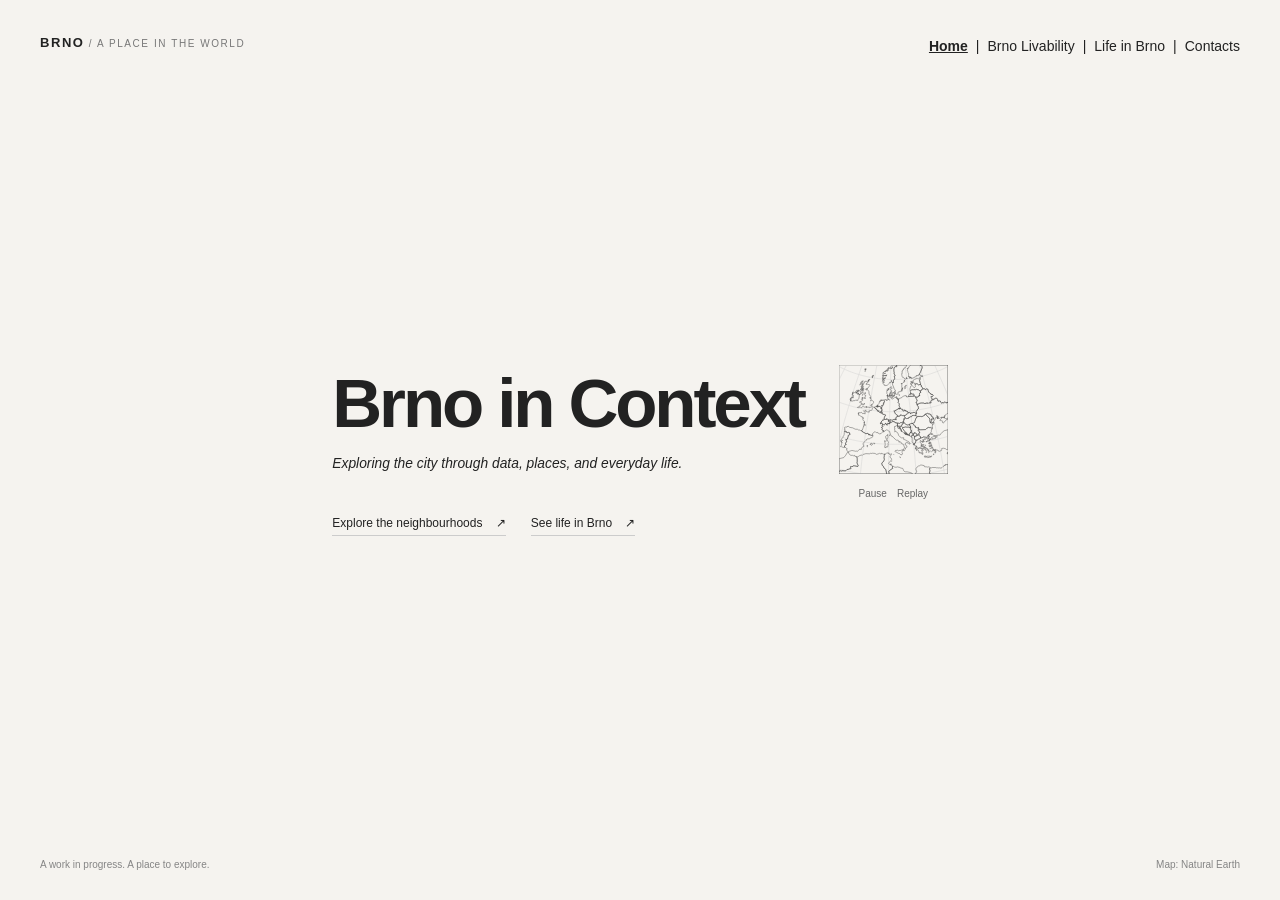
==== index.html @ 35dcf613 "Initial Brno in Context website" ====
<!DOCTYPE html>
<html lang="en">
<head>
    <meta charset="UTF-8">
    <meta name="viewport" content="width=device-width, initial-scale=1.0">
    <meta name="description" content="Brno in Context. Explore its neighbourhoods, everyday life and the trade-offs that make a place feel like home.">
    <title>Brno in Context</title>
    <link rel="stylesheet" href="style.css">
    <link rel="stylesheet" href="home.css?v=20261103-square">
    <script defer src="vendor/d3.v7.min.js"></script>
    <script defer src="home-globe.js?v=20261103-thin"></script>
</head>
<body class="home-page">
    <header class="site-header home-header">
        <a class="home-wordmark" href="index.html" aria-label="Home">BRNO<span> / A PLACE IN THE WORLD</span></a>
        <nav class="top-nav" aria-label="Main navigation">
            <a href="index.html" class="active-page" aria-current="page">Home</a><span aria-hidden="true">|</span>
            <a href="brno-livability.html">Brno Livability</a><span aria-hidden="true">|</span>
            <a href="life-in-brno.html">Life in Brno</a><span aria-hidden="true">|</span>
            <a href="contacts.html">Contacts</a>
        </nav>
    </header>
    <main class="home-hero">
        <section class="home-intro" aria-labelledby="home-title">
            <h1 id="home-title">Brno in Context</h1>
            <p class="home-description"><em>Exploring the city through data, places, and everyday life.</em></p>
        </section>
        <section class="home-journey" aria-label="From the world to Brno">
            <div id="globe-stage" class="globe-stage">
                <canvas id="home-globe" role="img" aria-label="A rotating globe zooms from the world to Europe, the Czech Republic, and Brno.">Brno is in the Czech Republic, in central Europe.</canvas>
                <div id="brno-pin" class="brno-pin" hidden>
                    <svg width="30" height="39" viewBox="0 0 30 39" aria-hidden="true"><path d="M15 38C12 33 1 22 1 15a14 14 0 0 1 28 0c0 7-11 18-14 23Z" fill="#c93c32" stroke="#f5f3ef" stroke-width="2"/><circle cx="15" cy="15" r="4.5" fill="#f5f3ef"/></svg>
                    <span>Brno<small>49.1951° N · 16.6068° E</small></span>
                </div>
                <p id="globe-fallback" hidden>Brno, Czech Republic<br><small>The globe could not load. You can still explore the pages on the left.</small></p>
            </div>
            <div class="journey-footer">
                <ol class="journey-steps" aria-label="Journey stages"><li data-stage="0" class="is-current">World</li><li data-stage="1">Europe</li><li data-stage="2">Czech Republic</li><li data-stage="3">Brno</li></ol>
                <div class="journey-controls"><button id="globe-pause" type="button" disabled>Pause</button><button id="globe-replay" type="button" disabled>Replay</button><button id="globe-skip" type="button" disabled>Go to Brno</button></div>
            </div>
            <p id="globe-status" class="home-sr-only" role="status" aria-live="polite">Loading the globe.</p>
        </section>
        <div class="home-links">
            <a href="brno-livability.html">Explore the neighbourhoods <span aria-hidden="true">↗</span></a>
            <a href="life-in-brno.html">See life in Brno <span aria-hidden="true">↗</span></a>
        </div>
    </main>
    <footer class="home-footer"><span>A work in progress. A place to explore.</span><a href="https://www.naturalearthdata.com/" target="_blank" rel="noopener">Map: Natural Earth</a></footer>
</body>
</html>
---- style.css ----
body {
    margin: 0;
    padding: 30px 40px;
    font-family: Arial, sans-serif;
    box-sizing: border-box;
    background-color: #f5f3ef;
}



.site-header {
    display: flex;
    justify-content: space-between;
    align-items: flex-start;
    padding: 0px;
    margin-bottom: 20px;
}

.site-header h1 {
    margin: 0;
}

.top-nav {
    display: flex;
    align-items: center;
    gap: 8px;
    font-size: 14px;
    padding-top: 8px;
}

.top-nav a {
    color: #222222;
    text-decoration: none;
}

.top-nav a:hover {
    text-decoration: underline;
}

.top-nav .active-page {
    font-weight: bold;
    text-decoration: underline;
    color: #3100e1
}

.title-tagline {
    display: block;
    font-size: 0.45em;
    font-weight: normal;
    margin-top: 5px;
}


/* MAIN TWO-COLUMN LAYOUT */

.livability-layout {
    display: grid;
    grid-template-columns: minmax(0, 7fr) minmax(0, 13fr);
    gap: 30px;
    align-items: stretch;
}


/* LEFT COLUMN */

.sidebar {
    display: flex;
    flex-direction: column;
    justify-content: flex-start;
    min-width: 0;
}


/* FILTER BUTTON AREA */

.filters {
    display: flex;
    flex-wrap: wrap;
    gap: 6px;
}

/* Absorb spare space on the last wrapped row without stretching its tabs. */
.filters::after {
    content: "";
    flex: 999 1 0;
}

.filter-row {
    display: contents;
}

.filters button, .journal-filters button {
    flex: 1 0 auto;
    border: 1px solid #222;
    background: transparent;
    padding: 4px 10px;
    border-radius: 20px;
    cursor: pointer;
}

.filters button[data-factor="cultural_cov_score"] {
    flex: 0 0 auto;
}

.filters button.active, .journal-filters button.is-active {
    background: #dbeafe;
    border-color: #93c5fd;
}


/* overall score card destails */
.overall-card {
    margin-top: 40px;
    padding: 18px;
    border: 1px solid #cccccc;
    border-radius: 12px;
    background: rgba(255, 255, 255, 0.3);
    box-sizing: border-box;
    width: 100%;
}

.overall-card h3 {
    margin: 0 0 16px;
    font-size: 16px;
}

.overall-row {
    display: flex;
    justify-content: space-between;
    align-items: center;
    margin-bottom: 10px;
    font-size: 12px;
}

.mini-rating {
    display: flex;
    gap: 3px;
}

.mini-block {
    width: 12px;
    height: 6px;
    border-radius: 4px;
    background: #dddddd;
}

.mini-block.active {
    background: #222222;
}

/* DESCRIPTION */

.factor-info {
    margin-top: auto;
    max-width: 400px;
    padding-top: 30px;
}

.factor-info h2 {
    margin: 0 0 10px;
    font-size: 20px;
}

.factor-info p {
    margin: 0;
    font-size: 14px;
    line-height: 1.5;
}


/* RIGHT COLUMN */

.map-column {
    min-width: 0;
}

#map {
    width: 100%;
    height: 750px;
}


/* LEGEND */

.legend {
    width: 100%;
    margin-top: 30px;
}

.legend-group {
    width: 250px;
    margin-left: auto;
    margin-top: 7px;
}

.legend-scale,
.legend-labels {
    display: grid;
    grid-template-columns: repeat(5, 1fr);
    width: 100%;
}

.legend-group-color {
    display: flex;
    justify-content: center;
    gap: 2px;
}

.legend-square {
    width: 8px;
    height: 8px;
    display: block;
}

.legend-labels {
    margin-top: 4px;
}

.legend-labels span {
    text-align: center;
    white-space: nowrap;
    font-size: 10px;
    line-height: 1;
    font-style: italic;
}

.legend-1 {
    background: #d73027;
}

.legend-2 {
    background: #fc8d59;
}

.legend-3 {
    background: #fee08b;
}

.legend-4 {
    background: #91cf60;
}

.legend-5 {
    background: #1a9850;
}


/* LIFE IN BRNO PAGE */

.life-page {
    padding: 0;
}

.life-page h2 {
    margin-bottom: 5px;
}

.life-intro {
    margin-top: 0;
    margin-bottom: 10;
    margin-left: 0;
    font-size: 14px;
    font-style: italic;
}

.life-categories {
    display: flex;
    font-size: 13px;
    gap: 10px;
    margin-bottom: 50px;
}

.life-category {
    border: 1px solid #222;
    background: transparent;
    padding: 4px 10px;
    border-radius: 20px;
    cursor: pointer;

    color: #222222;
    text-decoration: none;
}

.life-category:hover {
    background: #dbeafe;
}

.life-section {
    margin-bottom: 70px;
}


.life-active {
    background: #dbeafe;
    border-color: #93c5fd;
}
/* END LIFE IN BRNO PAGE */

.map-status { margin: 0 0 10px; font-size: 13px; color: #444; }
.score-overlay-control { background: #fff; color: #222; }
.score-overlay-control label { display: flex; align-items: center; gap: 7px; padding: 10px 12px; cursor: pointer; font: 13px Arial, sans-serif; }
.score-overlay-control input { margin: 0; accent-color: #2457c5; }
.load-error { color: #a12d23; }
.filters button:disabled { opacity: 0.5; cursor: wait; }
.method-note { margin-top: 16px; font-size: 13px; line-height: 1.5; }
.method-note summary { cursor: pointer; text-decoration: underline; }
.method-note p { margin-top: 10px; font-size: 12px; }
.popup-coverage { margin-top: 10px; font-size: 12px; line-height: 1.6; }
.popup-factor { margin-top: 6px; }
.popup-rating { display: flex; gap: 4px; margin: 8px 0; }
.rating-block { width: 20px; height: 7px; border-radius: 4px; background: #ddd; }
.rating-block.active { background: #222; }
.no-data { color: #555; font-size: 11px; }
.legend-no-data { display: flex; justify-content: flex-end; align-items: center; gap: 5px; margin-top: 8px; font-size: 11px; }
.legend-no-data span { width: 10px; height: 10px; background: #b8b8b8; }
.location-controls { margin-top: 12px; padding: 12px; background: #fff9; border: 1px solid #ddd; border-radius: 8px; font-size: 13px; }
.location-controls label { cursor: pointer; }
.location-controls p { margin: 8px 0 0; color: #555; font-size: 12px; }
.location-legend { display: flex; flex-wrap: wrap; gap: 12px; margin-top: 8px; }
.location-legend > span { display: inline-flex; gap: 5px; align-items: center; font-size: 12px; }
.location-legend i { width: 10px; height: 10px; border-radius: 50%; }
#retry-locations { margin-top: 8px; cursor: pointer; }

.area-search { margin-bottom: 24px; }
.walking-explorer { margin-bottom: 20px; padding: 12px; border: 1px solid #ccc; border-radius: 10px; }
.walking-explorer summary { cursor: pointer; font-size: 14px; font-weight: bold; }
.walking-explorer form { margin-top: 12px; }
.walking-explorer label { display: block; font-size: 12px; margin-bottom: 6px; }
.pin-actions { display: flex; gap: 8px; }
.pin-actions button, #retry-routing { padding: 7px 10px; border: 1px solid #999; border-radius: 7px; background: #fff; cursor: pointer; }
#drop-pin[aria-pressed="true"] { background: #dbeafe; border-color: #2457c5; }
.placing-pin, .placing-pin .leaflet-interactive { cursor: crosshair !important; }
#walk-origin { font-size: 12px; font-weight: bold; overflow-wrap: anywhere; }
#walk-results { max-height: 360px; overflow-y: auto; }
.walk-group h4 { margin: 14px 0 6px; font-size: 13px; }
.walk-group p { font-size: 12px; }
.walk-group button { display: grid; grid-template-columns: minmax(0, 1fr) auto; gap: 4px 8px; width: 100%; padding: 8px; margin-bottom: 5px; border: 1px solid #ccc; background: #fff; border-radius: 6px; text-align: left; cursor: pointer; font-size: 12px; }
.walk-group button[aria-pressed="true"] { background: #e9effb; border-color: #2457c5; }
.walk-group small { grid-column: 1 / -1; color: #555; }
.address-results { list-style: none; padding: 0; max-height: 220px; overflow-y: auto; }
.address-results:empty { display: none; }
.address-results button { width: 100%; text-align: left; padding: 8px; background: white; border: 1px solid #ddd; cursor: pointer; font-size: 12px; }
.area-search label { display: block; font-size: 14px; font-weight: bold; margin-bottom: 8px; }
.search-controls { display: flex; gap: 6px; }
.search-controls input { min-width: 0; width: 100%; box-sizing: border-box; padding: 10px; border: 1px solid #999; border-radius: 8px; font: inherit; font-size: 14px; background: #fff; }
.search-controls button, .comparison-heading button { border: 1px solid #aaa; border-radius: 8px; padding: 7px 12px; background: #fff; cursor: pointer; }
.search-controls button:disabled { opacity: 0.5; cursor: wait; }
.search-status, .selection-status { font-size: 12px; line-height: 1.5; color: #555; margin: 8px 0; }
.search-results { list-style: none; margin: 8px 0 0; padding: 4px; border: 1px solid #ccc; border-radius: 8px; background: white; max-height: 220px; overflow-y: auto; }
.search-results button { width: 100%; padding: 9px; text-align: left; border: 0; border-radius: 4px; background: transparent; cursor: pointer; font: inherit; font-size: 14px; }
.search-results button:hover, .search-results button:focus-visible { background: #e9effb; }
button:focus-visible, input:focus-visible { outline: 2px solid #2457c5; outline-offset: 3px; }
.search-controls input:focus-visible { outline-offset: 0; }
.comparison-heading { display: flex; gap: 8px; justify-content: space-between; align-items: flex-start; }
.comparison-heading h3 { margin-bottom: 4px; overflow-wrap: anywhere; }
.comparison-heading button { font-size: 12px; }
.selected-areas { display: flex; flex-direction: column; gap: 6px; margin: 14px 0; }
.selected-areas:empty { display: none; }
.selection-0 { --selection-color: #2457c5; }
.selection-1 { --selection-color: #8b35a8; }
.selected-area { display: flex; justify-content: space-between; border-left: 4px solid var(--selection-color); background: #fff; border-radius: 4px; }
.selected-area button { border: none; background: transparent; cursor: pointer; padding: 8px; font-size: 13px; text-align: left; color: #222; }
.selected-area button:first-child { flex: 1; min-width: 0; overflow-wrap: anywhere; }
.selected-area strong { color: var(--selection-color); margin-right: 5px; }
.selected-area button:last-child { font-size: 20px; min-width: 36px; text-align: center; }
.comparison-table { width: 100%; table-layout: fixed; border-collapse: collapse; font-size: 12px; }
.comparison-table caption { text-align: left; color: #555; padding-bottom: 10px; }
.comparison-table th, .comparison-table td { padding: 10px 5px; vertical-align: top; border-bottom: 1px solid #ddd; overflow-wrap: anywhere; }
.comparison-table th { text-align: left; font-weight: normal; }
.comparison-table thead th { font-weight: bold; }
.comparison-table thead th:not(:first-child) { color: var(--selection-color); }
.comparison-table .current-factor { background: #e9effb; }
.score-value { font-weight: bold; white-space: nowrap; }
.score-value > span { font-weight: normal; color: #666; font-size: 10px; }
.score-bar { display: block; width: 100%; height: 4px; margin-top: 6px; background: #ddd; border-radius: 3px; overflow: hidden; }
.score-bar > span { display: block; height: 100%; background: #777; }
.higher-score .score-bar > span { background: #187343; }
.score-verdict { display: block; margin-top: 4px; font-size: 10px; color: #18673e; }
.score-rank { display: block; margin-top: 5px; font-size: 11px; color: #555; }
.priorities { margin-top: 14px; border: 1px solid #ccc; border-radius: 10px; padding: 10px; }
.priorities summary { cursor: pointer; font-size: 14px; font-weight: bold; }
.priority-prompt { margin-left: 6px; font-size: 11px; font-style: italic; font-weight: normal; color: #666; }
.priorities p { margin: 8px 0; font-size: 11px; line-height: 1.4; color: #555; }
.priority-guide { border-bottom: 1px solid #ddd; padding-bottom: 6px; }
.priority-row { display: grid; grid-template-columns: minmax(0, 1fr) minmax(60px, 1fr) minmax(65px, 0.85fr); align-items: center; gap: 8px; margin: 7px 0; font-size: 11px; }
.priority-row label { grid-column: 1; grid-row: 1; }
.priority-row output { grid-column: 3; grid-row: 1; color: #555; font-size: 10px; text-align: right; }
.priority-row input { grid-column: 2; grid-row: 1; min-width: 0; width: 100%; margin: 0; accent-color: #2457c5; }
#reset-priorities { background: #fff; padding: 5px 9px; border: 1px solid #aaa; border-radius: 7px; font-size: 11px; cursor: pointer; }

@media (max-width: 900px) {
    body { padding: 20px 16px; }
    .site-header { flex-direction: column; gap: 12px; }
    .livability-layout { grid-template-columns: 1fr; }
    .overall-card { margin-top: 20px; }
    .factor-info { max-width: none; }
    #map { height: 65vh; min-height: 360px; }
}

/* Keep the explorer inside the viewport; scroll its controls independently. */
body.livability-page {
    height: 100vh;
    height: 100dvh;
    overflow: hidden;
    display: flex;
    flex-direction: column;
}
.livability-page .site-header { flex: 0 0 auto; }
.livability-page .livability-layout {
    flex: 1;
    min-height: 0;
    grid-template-rows: minmax(0, 1fr);
    overflow: hidden;
}
.livability-page .sidebar {
    min-height: 0;
    overflow-y: auto;
    overflow-x: hidden;
    overscroll-behavior-y: contain;
    scrollbar-gutter: stable;
    padding: 3px 10px 16px 3px;
}
.livability-page .sidebar > * { flex-shrink: 0; }
.livability-page #walk-results { max-height: none; overflow: visible; }
.livability-page .map-column {
    min-height: 0;
    display: flex;
    flex-direction: column;
}
.livability-page #map { flex: 1; height: auto; min-height: 0; }
.livability-page .map-status,
.livability-page .legend-group { flex-shrink: 0; }
.livability-page .location-controls {
    flex-shrink: 0;
    box-sizing: border-box;
    max-height: 35%;
    overflow-y: auto;
}

@media (max-width: 900px) {
    .livability-page .livability-layout {
        grid-template-rows: minmax(0, 0.9fr) minmax(0, 1.1fr);
        gap: 14px;
    }
    .livability-page .site-header { margin-bottom: 12px; }
}

/* Factor explanation below the map; location controls sit above the scale. */
.map-footer {
    display: grid;
    grid-template-columns: minmax(0, 1fr) minmax(220px, 0.8fr);
    gap: 20px;
    margin-top: 12px;
    flex: 0 1 auto;
    min-height: 0;
    max-height: 40%;
    overflow-y: auto;
    overscroll-behavior-y: contain;
}
.map-footer .factor-info { margin: 0; padding: 0; max-width: none; }
.map-footer .factor-info h2 { font-size: 17px; }
.map-footer .factor-info p { font-size: 13px; }
.map-footer-controls { min-width: 0; display: flex; flex-direction: column; align-items: flex-end; }
.livability-page .map-footer .location-controls {
    width: 100%;
    margin: 0 0 10px;
    max-height: none;
    overflow: visible;
}
.map-footer .legend-group { max-width: 100%; margin-top: 0; }
@media (max-width: 600px) {
    .map-footer { grid-template-columns: minmax(0, 1fr); gap: 14px; }
}

/* Dated rental-cost comparison stays separate from the livability score. */
.filters button[data-factor="affordability"] { flex: 0 0 auto; }
.rent-summary { border: 1px solid #d4d9ce; border-radius: 10px; padding: 12px; margin: 12px 0 18px; }
.rent-summary h3 { font-size: 15px; margin: 0 0 6px; }
.rent-snapshot, .rent-method, .rent-card details { font-size: 12px; color: #52604d; }
.rent-cards { display: flex; flex-wrap: wrap; gap: 10px; }
.rent-card { flex: 1 1 130px; min-width: 0; padding: 8px 0; font-size: 13px; }
.rent-card p { margin: 7px 0; }
.rent-dot { display: inline-block; width: 11px; height: 11px; border: 1px solid #777; border-radius: 50%; margin-right: 6px; }
.rent-summary summary { cursor: pointer; }
.rent-tradeoff { font-size: 13px; line-height: 1.5; }
.rent-tradeoff small { display: block; color: #52604d; margin-top: 6px; }

/* Fade only basemap tiles over white; outlines, markers and routes stay crisp. */
.livability-page #map { background: #fff; }
.rent-price { margin: 9px 0; font-size: 17px; }
.rent-price small { display: block; font-size: 11px; font-weight: normal; color: #52604d; margin-top: 4px; line-height: 1.5; }

/* Compact data drawer anchored to the map's right edge. */
.map-column { position: relative; }
.map-topbar { display: flex; align-items: center; justify-content: space-between; gap: 12px; flex-shrink: 0; margin-bottom: 8px; }
.map-topbar .map-status { margin: 0; }
#about-data-toggle { flex-shrink: 0; padding: 6px 10px; font: inherit; font-size: 11px; color: #30392d; border: 1px solid #c7ccbf; border-radius: 5px; background: #f5f3ef; cursor: pointer; }
#about-data-toggle[aria-expanded="true"] { background: #e5e8de; }
.about-data-panel { position: absolute; right: 0; top: 40px; z-index: 1100; width: min(340px, 100%); max-height: calc(100% - 48px); overflow-y: auto; overscroll-behavior: contain; box-sizing: border-box; padding: 18px; border: 1px solid #d1d5c9; border-radius: 8px; background: #f5f3ef; box-shadow: 0 5px 22px #0002; font-size: 12px; line-height: 1.6; }
.about-data-panel[hidden] { display: none; }
.about-data-heading { display: flex; align-items: center; justify-content: space-between; gap: 12px; }
.about-data-heading h2 { font-size: 17px; margin: 0; }
#about-data-close { border: 0; background: transparent; font-size: 25px; width: 32px; height: 32px; cursor: pointer; color: #344537; }
.about-data-panel h3 { font-size: 13px; margin: 20px 0 5px; }
.about-data-panel ul { padding-left: 18px; }
.about-data-links a { color: #3c5940; }
#about-data-toggle:focus-visible, #about-data-close:focus-visible { outline: 2px solid #2457c5; outline-offset: 2px; }

.about-data-panel p:not(.about-data-links) {
    text-align: justify;
    text-align-last: left;
    text-justify: inter-word;
    hyphens: auto;
    overflow-wrap: break-word;
}
/* Narrow columns create large gaps when justified; preserve readable spacing. */
@media (max-width: 420px) {
    .about-data-panel p:not(.about-data-links) { text-align: left; }
}
---- home.css ----
.home-page { color: #222; min-height: 100vh; min-height: 100svh; display: flex; flex-direction: column; }
.home-header { align-items: center; margin-bottom: 0; }
.home-wordmark { color: inherit; text-decoration: none; font-size: 13px; font-weight: 700; letter-spacing: .12em; }
.home-wordmark span { font-size: 10px; font-weight: 400; color: #777; }
.home-hero { flex: 1; display: grid; grid-template-columns: max-content max-content; align-content: center; justify-content: center; align-items: center; gap: 30px 35px; width: 100%; max-width: 1400px; margin: 0 auto; padding: 70px 3vw; box-sizing: border-box; }
.home-intro { font-size: clamp(34px, 5.4vw, 78px); }
#home-title { font-size: 1em; letter-spacing: -.045em; line-height: 1.1; font-weight: 700; margin: 0; white-space: nowrap; }
.home-description { font-size: .20em; font-style: italic; line-height: 1.5; margin: 12px 0 0; white-space: nowrap; text-align: left; }
.home-links { grid-column: 1 / -1; display: flex; gap: 25px; align-items: flex-start; justify-content: flex-start; justify-self: stretch; flex-wrap: wrap; margin-top: 12px; }
.home-links a { color: inherit; text-decoration: none; font-size: 12px; border-bottom: 1px solid #ccc; padding-bottom: 5px; }
.home-links a span { padding-left: 10px; }
.home-links a:hover { border-color: #222; }
.home-journey { position: relative; min-width: 0; }
.globe-stage { position: relative; height: 110px; aspect-ratio: 1; overflow: hidden; }
#home-globe { display: block; width: 100%; height: 100%; }
.brno-pin { position: absolute; pointer-events: none; transform: translate(-7px, -18px); }
.brno-pin svg { display: block; width: 14px; height: 18px; }
.brno-pin > span { position: absolute; top: 20px; left: 7px; transform: translateX(-50%); font-size: 10px; font-weight: 600; white-space: nowrap; }
.brno-pin small { display: none; }
.journey-footer { position: absolute; top: calc(100% + 10px); left: 50%; transform: translateX(-50%); }
.journey-steps { display: none; }
.journey-controls { display: flex; gap: 10px; white-space: nowrap; }
.journey-controls button { border: 0; background: transparent; color: #666; padding: 4px 0; font: inherit; font-size: 10px; cursor: pointer; }
.journey-controls button:hover { text-decoration: underline; }
.journey-controls button:disabled { opacity: .4; cursor: default; }
#globe-skip { display: none; }
.home-footer { display: flex; justify-content: space-between; gap: 15px; color: #858585; font-size: 10px; padding-top: 12px; }
.home-footer a { color: inherit; text-decoration: none; }
#globe-fallback { position: absolute; top: 30%; width: 100%; text-align: center; font-size: 12px; }
#globe-fallback small { display: none; }
.home-sr-only { position: absolute; width: 1px; height: 1px; padding: 0; margin: -1px; overflow: hidden; clip-path: inset(50%); white-space: nowrap; }
.home-page a:focus-visible, .home-page button:focus-visible { outline: 2px solid #222; outline-offset: 5px; }
.home-page .top-nav .active-page { color: #222; }
.home-page [hidden] { display: none !important; }
@media (max-width: 800px) {
    .home-page { padding: 22px; }
    .home-header { flex-wrap: wrap; gap: 20px; }
    .home-wordmark span { display: none; }
    .home-header .top-nav { flex-wrap: wrap; font-size: 12px; padding: 0; }
    .home-hero { padding: 70px 0; gap: 32px 18px; }
    .home-intro { font-size: clamp(26px, 5.7vw, 46px); }
    .home-description { font-size: .23em; margin-top: 8px; }
    .home-links { gap: 20px; }
    .home-footer { padding-top: 20px; }
}
@media (max-width: 520px) {
    .home-hero { grid-template-columns: max-content; justify-items: center; gap: 28px; }
    .home-intro { font-size: clamp(30px, 8vw, 42px); }
    .home-description { font-size: 9px; }
    .home-journey { margin-bottom: 20px; }
    .home-links { margin-top: 0; }
}
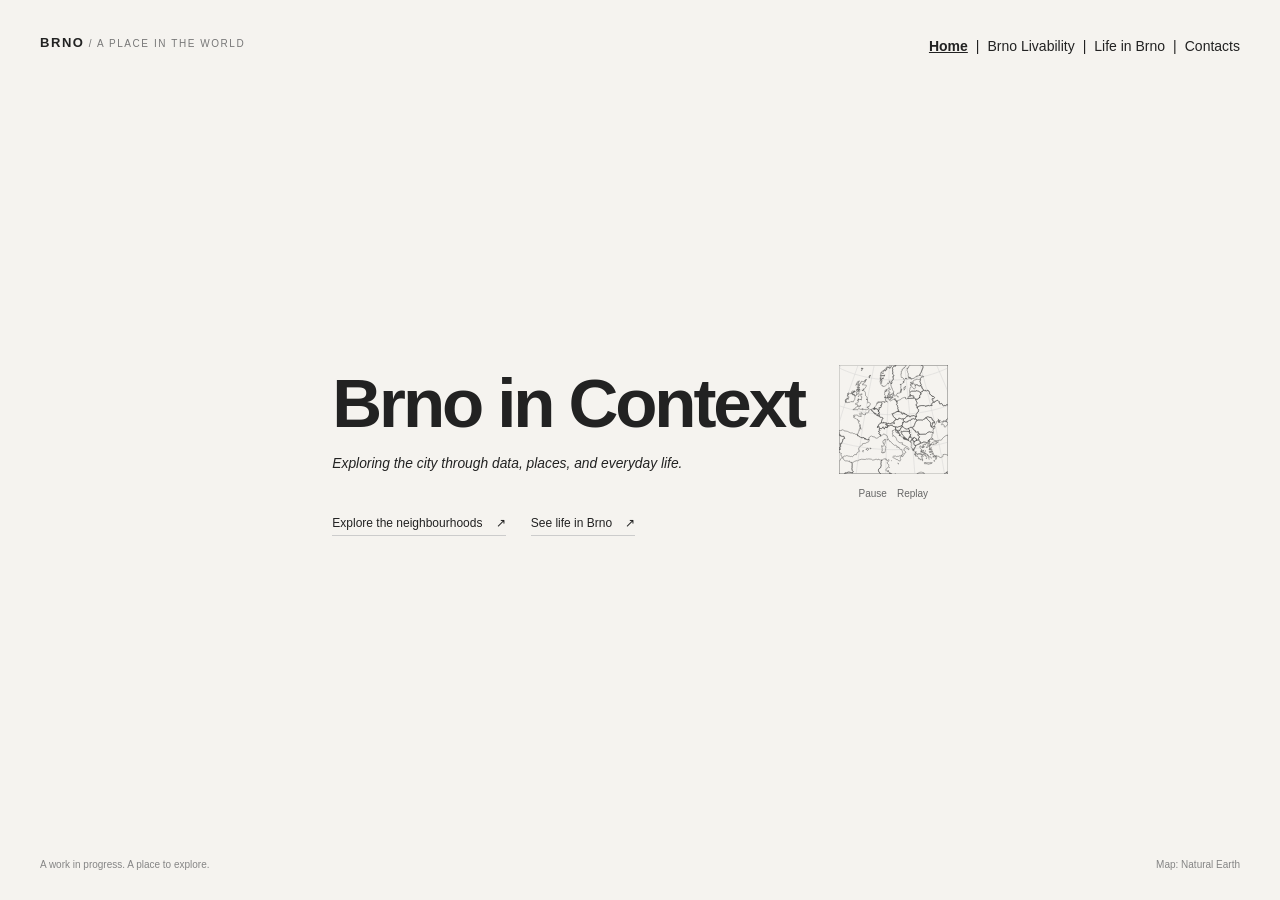
==== commit 7658354b: "Improve mobile responsiveness" ====
--- a/index.html
+++ b/index.html
@@ -9,6 +9,7 @@
     <link rel="stylesheet" href="home.css?v=20261103-square">
     <script defer src="vendor/d3.v7.min.js"></script>
     <script defer src="home-globe.js?v=20261103-thin"></script>
+    <link rel="stylesheet" href="mobile.css?v=20261104">
 </head>
 <body class="home-page">
     <header class="site-header home-header">
@@ -46,5 +47,6 @@
         </div>
     </main>
     <footer class="home-footer"><span>A work in progress. A place to explore.</span><a href="https://www.naturalearthdata.com/" target="_blank" rel="noopener">Map: Natural Earth</a></footer>
+    <script src="mobile.js?v=20261104"></script>
 </body>
 </html>
--- a/mobile.css
+++ b/mobile.css
@@ -0,0 +1,106 @@
+/* These controls are absent from the desktop layout. */
+.mobile-menu, .mobile-map-toolbar, .mobile-sheet-controls, .mobile-compare, .mobile-map-hint { display: none; }
+@media (max-width: 760px) {
+    body { padding: 18px 16px; }
+    .site-header { position: relative; flex-direction: row; flex-wrap: wrap; align-items: center; gap: 12px; }
+    .site-header h1 { font-size: 24px; }
+    .title-tagline { font-size: 12px; line-height: 1.5; }
+    .mobile-menu { display: block; margin-left: auto; min-height: 44px; border: 1px solid #c7ccbf; border-radius: 7px; padding: 8px 12px; background: #f5f3ef; color: #222; font-size: 13px; }
+    .site-header .top-nav { display: none; width: 100%; padding: 6px 0; }
+    .site-header.mobile-nav-open .top-nav { display: flex; flex-direction: column; align-items: stretch; }
+    .top-nav > span { display: none; }
+    .top-nav a { min-height: 44px; padding: 10px; box-sizing: border-box; }
+    input, select, textarea { font-size: 16px !important; }
+    button, a { -webkit-tap-highlight-color: #dbeafe; }
+    button:focus-visible, a:focus-visible { outline: 2px solid #2457c5; outline-offset: 2px; }
+    [hidden] { display: none !important; }
+    /* Map stays visible while the independently scrolling results sheet expands. */
+    body.livability-page { padding: 12px 10px 0; }
+    .livability-page .site-header { margin-bottom: 8px; }
+    .livability-page .title-tagline { display: none; }
+    .livability-page .livability-layout { display: block; position: relative; min-height: 0; }
+    .livability-page .map-column { height: calc(100% - 62px - env(safe-area-inset-bottom)); width: 100%; }
+    .livability-page #map { min-height: 0; }
+    .mobile-map-toolbar { display: flex; flex-wrap: wrap; gap: 6px; flex-shrink: 0; margin-bottom: 6px; }
+    .mobile-map-toolbar button { border: 1px solid #c7ccbf; border-radius: 7px; padding: 8px; background: #f5f3ef; color: #253326; min-height: 44px; font-size: 12px; }
+    #mobile-factor { flex: 1; }
+    .map-topbar { gap: 6px; margin-bottom: 5px; }
+    .map-topbar .map-status { font-size: 10px; }
+    #about-data-toggle { min-height: 44px; }
+    .about-data-panel { position: fixed; top: 12vh; right: 10px; width: calc(100% - 20px); max-height: 80dvh; font-size: 14px; z-index: 1600; }
+    .about-data-panel p:not(.about-data-links) { text-align: left; }
+    .about-data-panel h3 { font-size: 15px; }
+    .livability-page .sidebar { position: absolute; bottom: 0; left: 0; right: 0; z-index: 1200; background: #f5f3ef; border: 1px solid #ccc; border-radius: 15px 15px 0 0; padding: 0 12px calc(12px + env(safe-area-inset-bottom)); box-sizing: border-box; overflow-y: auto; scrollbar-gutter: auto; box-shadow: 0 -4px 14px #0001; }
+    .sidebar[data-sheet="peek"] { height: calc(62px + env(safe-area-inset-bottom)); overflow: hidden; }
+    .sidebar[data-sheet="peek"] #overall-card { display: none; }
+    .sidebar[data-sheet="half"] { height: 45%; }
+    .sidebar[data-sheet="full"] { height: 84%; }
+    .mobile-sheet-controls { display: flex; position: sticky; top: 0; z-index: 2; align-items: center; gap: 5px; padding: 8px 0; background: #f5f3ef; border-bottom: 1px solid #ddd; }
+    .mobile-sheet-controls button { min-height: 44px; border: 0; background: transparent; padding: 7px; font-size: 12px; }
+    #mobile-sheet-toggle { flex: 1; text-align: left; font-weight: bold; }
+    .sidebar #overall-card { margin-top: 12px; padding: 0; border: 0; }
+    .mobile-compare { display: block; min-height: 44px; background: #fff; border: 1px solid #bbc5b4; border-radius: 7px; padding: 8px 12px; margin: 10px 0; }
+    .mobile-map-hint { display: block; font-size: 12px; padding: 6px; margin: 0; background: #e9effb; }
+    .comparison-heading { flex-wrap: wrap; }
+    .comparison-heading button, .selected-area button { min-height: 44px; }
+    .comparison-table { font-size: 13px; }
+    .comparison-table thead { position: sticky; top: 61px; z-index: 1; background: #f5f3ef; }
+    .rent-card { flex-basis: 100px; font-size: 14px; }
+    .rent-card details, .rent-method, .rent-snapshot { font-size: 13px; }
+    .rent-tradeoff { font-size: 14px; }
+    .rent-summary summary { padding: 10px 0; }
+    .walk-group button { min-height: 55px; font-size: 14px; }
+    #walk-status { font-size: 13px; }
+    .mobile-tools { width: calc(100% - 20px); max-width: 540px; max-height: 85vh; max-height: 85dvh; border: 1px solid #c7ccbf; border-radius: 14px; padding: 16px; box-sizing: border-box; background: #f5f3ef; color: #292d29; overflow-y: auto; }
+    .mobile-tools::backdrop { background: #0005; }
+    .mobile-tools > header { display: flex; align-items: center; justify-content: space-between; gap: 15px; }
+    .mobile-tools h2 { font-size: 20px; margin: 0; }
+    #mobile-tool-close { width: 44px; height: 44px; border: 0; background: transparent; font-size: 28px; }
+    .mobile-search-tabs { display: flex; gap: 8px; margin: 12px 0; }
+    .mobile-search-tabs button { flex: 1; min-height: 44px; border: 1px solid #bcc5b5; border-radius: 6px; background: transparent; }
+    .mobile-search-tabs button[aria-pressed="true"] { background: #e2e8dc; }
+    .mobile-tools[data-search="area"] .walking-explorer, .mobile-tools[data-search="address"] #area-search-form { display: none; }
+    .mobile-tools .walking-explorer > summary, .mobile-tools .priorities > summary { display: none; }
+    .mobile-tools .filters { display: grid; grid-template-columns: repeat(2,minmax(0,1fr)); gap: 8px; padding-top: 14px; }
+    .mobile-tools .filters::after { display: none; }
+    .mobile-tools .filters button { min-height: 48px; padding: 10px; font-size: 14px; }
+    .mobile-tools .search-controls button, .mobile-tools .pin-actions button, #reset-priorities { min-height: 44px; }
+    .mobile-tools .priority-row { grid-template-columns: 1fr auto; gap: 8px; margin: 20px 0; font-size: 14px; }
+    .mobile-tools .priority-row input { grid-column: 1 / -1; grid-row: 2; height: 36px; }
+    .mobile-tools .priority-row output { grid-column: 2; font-size: 12px; }
+    .mobile-tools .priorities p { font-size: 13px; }
+    .mobile-tools .map-footer { display: block; max-height: none; overflow: visible; }
+    .mobile-tools .map-footer-controls { align-items: stretch; margin-top: 20px; }
+    .mobile-tools #show-locations { min-width: 22px; min-height: 22px; }
+    .home-hero { grid-template-columns: minmax(0,1fr); justify-items: center; padding: 45px 0; }
+    .home-intro { width: 100%; text-align: center; font-size: clamp(32px,8vw,48px); }
+    .home-description { font-size: 15px; white-space: normal; text-align: center; line-height: 1.6; max-width: 400px; margin: 14px auto 0; }
+    .home-links { justify-content: center; gap: 16px; }
+    .home-links a { min-height: 44px; padding: 10px 0; box-sizing: border-box; font-size: 14px; }
+    .home-journey { margin-bottom: 24px; }
+    .journey-controls button { min-height: 44px; padding: 8px; font-size: 12px; }
+    .contact-link, .contact-work-note { padding: 12px 0; }
+    .contact-message { gap: 25px; }
+    .journal-filters button { min-height: 44px; padding: 9px 14px; }
+    .journal-dialog { position: fixed; inset: 0; width: 100%; height: 100dvh; max-width: none; max-height: 100dvh; margin: 0; border-radius: 0; background: #f5f3ef; padding-bottom: env(safe-area-inset-bottom); }
+    .journal-folder-tabs { position: sticky; top: 0; z-index: 4; background: #f5f3ef; padding: 10px 60px 0 12px; }
+    .journal-folder-tabs button { min-height: 48px; }
+    .journal-close { position: fixed; z-index: 5; right: 10px; top: 12px; width: 44px; height: 44px; }
+    .journal-story { display: block; }
+    .journal-story-photo { width: 100%; height: min(55dvh,540px); aspect-ratio: auto; }
+    .journal-story-photo video { height: 100%; max-height: 100%; }
+    .journal-carousel { height: 100%; aspect-ratio: auto; touch-action: pan-y; }
+    .carousel-arrow { width: 44px; height: 44px; }
+    .journal-story-copy { padding: 25px 22px; }
+    #entry-caption { font-size: 16px; line-height: 1.75; }
+    #entry-map { height: 55dvh; }
+}
+@media (max-width: 760px) {
+    #walk-status[aria-busy="true"]::before { content: ''; display: inline-block; width: 13px; height: 13px; margin-right: 8px; border: 2px solid #ccd3c6; border-top-color: #345b38; border-radius: 50%; vertical-align: -2px; animation: mobile-routing-spin 1s linear infinite; }
+    .mobile-tools .search-controls input { min-width: 0; width: 100%; }
+    .mobile-tools .search-controls { display: flex; }
+}
+@keyframes mobile-routing-spin { to { transform: rotate(360deg); } }
+@media (prefers-reduced-motion: reduce) {
+    #walk-status[aria-busy="true"]::before { animation: none; }
+}
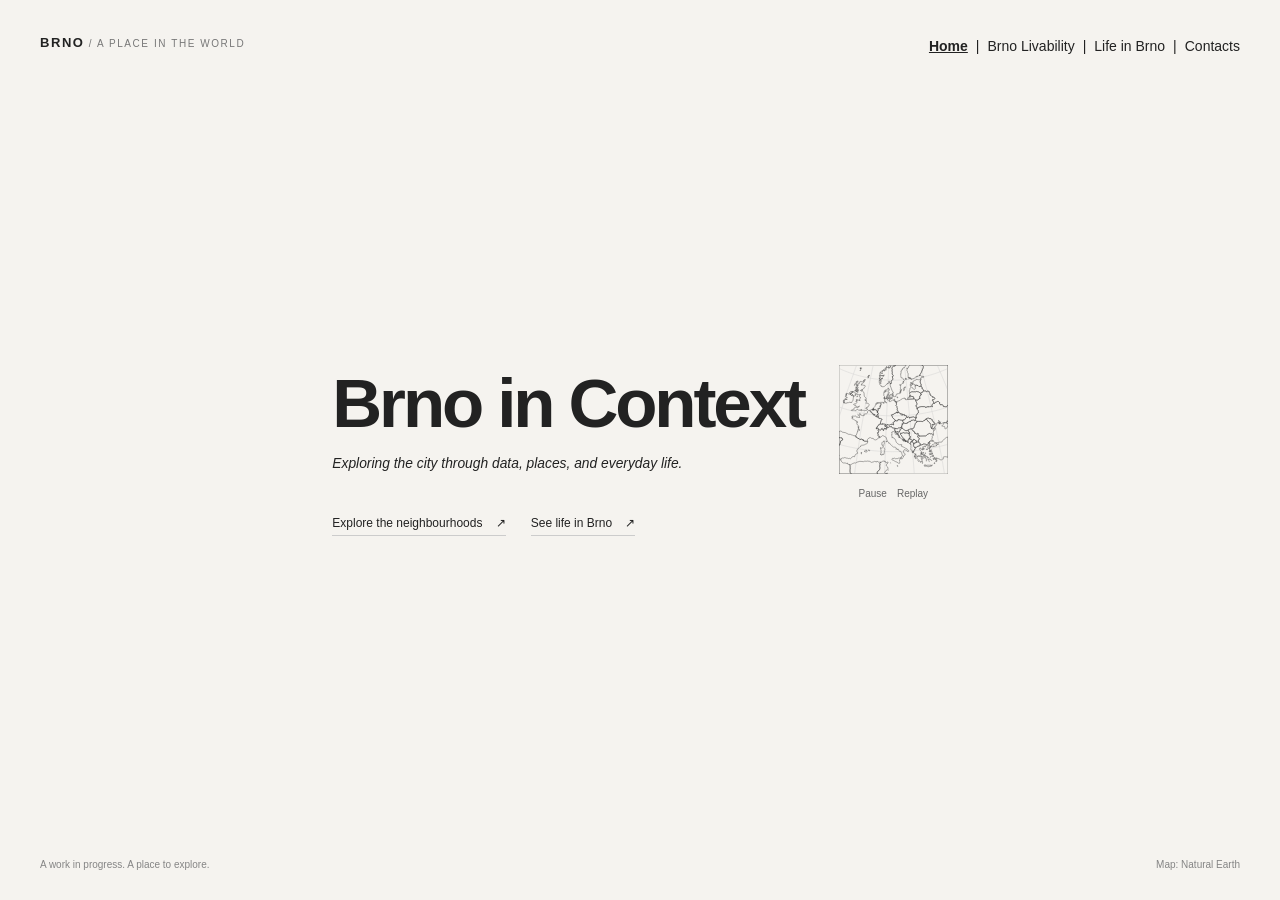
==== commit 00098f21: "Re-adjustment of home page animation" ====
--- a/index.html
+++ b/index.html
@@ -8,8 +8,8 @@
     <link rel="stylesheet" href="style.css">
     <link rel="stylesheet" href="home.css?v=20261103-square">
     <script defer src="vendor/d3.v7.min.js"></script>
-    <script defer src="home-globe.js?v=20261103-thin"></script>
-    <link rel="stylesheet" href="mobile.css?v=20261104">
+    <script defer src="home-globe.js?v=20261104-centered"></script>
+    <link rel="stylesheet" href="mobile.css?v=20261104-centered">
 </head>
 <body class="home-page">
     <header class="site-header home-header">
--- a/mobile.css
+++ b/mobile.css
@@ -77,7 +77,9 @@
     .home-description { font-size: 15px; white-space: normal; text-align: center; line-height: 1.6; max-width: 400px; margin: 14px auto 0; }
     .home-links { justify-content: center; gap: 16px; }
     .home-links a { min-height: 44px; padding: 10px 0; box-sizing: border-box; font-size: 14px; }
-    .home-journey { margin-bottom: 24px; }
+    .home-journey { width: 100%; display: flex; justify-content: center; margin-bottom: 24px; }
+    .home-journey .globe-stage { flex: 0 0 auto; width: var(--globe-size, 110px); margin-inline: auto; }
+    .home-journey #home-globe { position: absolute; inset: 0; width: 100%; height: 100%; }
     .journey-controls button { min-height: 44px; padding: 8px; font-size: 12px; }
     .contact-link, .contact-work-note { padding: 12px 0; }
     .contact-message { gap: 25px; }
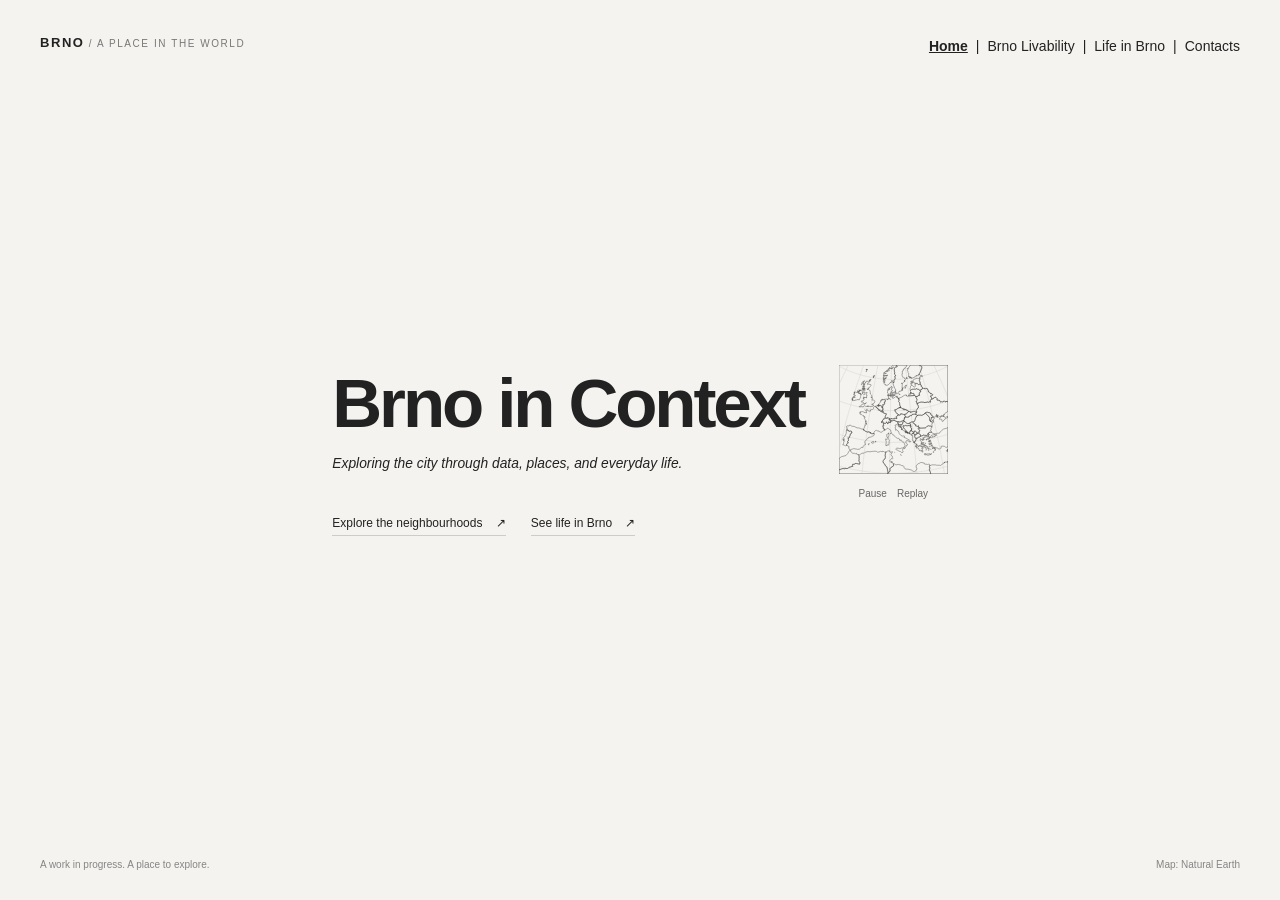
==== commit b484b9c1: "Add homepage preview image" ====
--- a/index.html
+++ b/index.html
@@ -5,6 +5,21 @@
     <meta name="viewport" content="width=device-width, initial-scale=1.0">
     <meta name="description" content="Brno in Context. Explore its neighbourhoods, everyday life and the trade-offs that make a place feel like home.">
     <title>Brno in Context</title>
+    <link rel="canonical" href="https://arisateriyapirom.github.io/brno-in-context/">
+    <meta property="og:type" content="website">
+    <meta property="og:site_name" content="Brno in Context">
+    <meta property="og:title" content="Brno in Context">
+    <meta property="og:description" content="Exploring the city through data, places, and everyday life.">
+    <meta property="og:url" content="https://arisateriyapirom.github.io/brno-in-context/">
+    <meta property="og:image" content="https://arisateriyapirom.github.io/brno-in-context/data/home-preview.png">
+    <meta property="og:image:type" content="image/png">
+    <meta property="og:image:width" content="2724">
+    <meta property="og:image:height" content="1416">
+    <meta property="og:image:alt" content="Brno in Context homepage with a globe animation and links to explore Brno's neighbourhoods and everyday life.">
+    <meta name="twitter:card" content="summary_large_image">
+    <meta name="twitter:title" content="Brno in Context">
+    <meta name="twitter:description" content="Exploring the city through data, places, and everyday life.">
+    <meta name="twitter:image" content="https://arisateriyapirom.github.io/brno-in-context/data/home-preview.png">
     <link rel="stylesheet" href="style.css">
     <link rel="stylesheet" href="home.css?v=20261103-square">
     <script defer src="vendor/d3.v7.min.js"></script>
